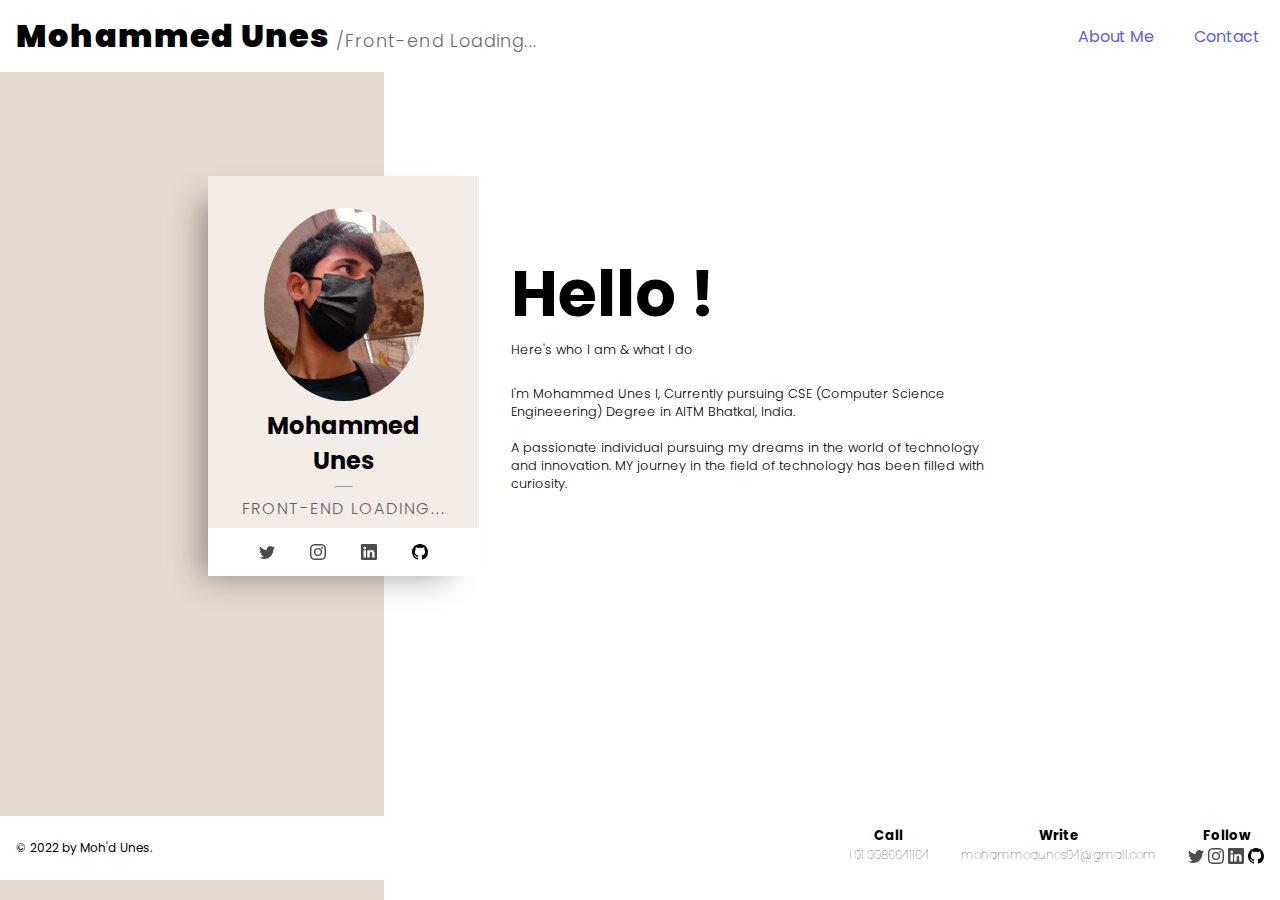
==== index.html @ 284f5f99 "Add files via upload" ====
<html lang="en">

<head>
    <meta charset="UTF-8">
    <meta http-equiv="X-UA-Compatible" content="IE=edge">
    <meta name="viewport" content="width=device-width, initial-scale=1.0">
    <title>Mohammed Unes I</title>
    <meta name="title" content="Mohammedd Falah / Front-end Developer">
    <meta name="description" content="">

    <!-- Open Graph / Facebook -->
    <meta property="og:type" content="website">
    <meta property="og:url" content="https://www.falahh.me/">
    <meta property="og:title" content="Mohammedd Falah / Front-end Developer">
    <meta property="og:description" content="">
    <meta property="og:image" content="">

    <!-- Twitter -->
    <meta property="twitter:card" content="summary_large_image">
    <meta property="twitter:url" content="https://www.falahh.me/">
    <meta property="twitter:title" content="Mohammedd Falah / Front-end Developer">
    <meta property="twitter:description" content="">
    <meta property="twitter:image" content="">
    <link rel="stylesheet" href="Styles/style.css">
    <link rel="stylesheet" href="/Styles/hamburgers.css">
    <script src="/Scripts/script.js" defer></script>

    <!-- <script src="/Scripts/hamburrger.js" defer></script> -->
    <script src="https://ajax.googleapis.com/ajax/libs/jquery/3.3.1/jquery.min.js" defer></script>
    <script src="https://s.pageclip.co/v1/pageclip.js" charset="utf-8" defer></script>
    <link rel="stylesheet" href="https://s.pageclip.co/v1/pageclip.css" media="screen">

    <!-- form -->
    <script src="https://formspree.io/v2/form.js"></script>
</head>

<body>
    <header>
        <nav id="navbar">
            <div>
                <h1 id="heading">
                    <strong>Mohammed Unes </strong>
                    <span>/Front-end Loading...</span>
                </h1>
            </div>
            <ol id="nav-menu">
                <li>
                    <a id="About-me-link" href="#main">About Me</a>
                </li>
                <!-- <li>
                    <a href="/resources/mohammed-falah-resume.pdf" target="_blank">Resume</a>
                </li>
                <li>
                    <a href="https://github.com/falahh6?tab=repositories">Projects</a>
                </li> -->
                <li>
                    <a id="contact-me-link" href="#contact-me">Contact</a>
                </li>
            </ol>
            <button class="hamburger hamburger--slider" type="button">
                <span class="hamburger-box">
                    <span class="hamburger-inner"></span>
                </span>
            </button>
        </nav>
    </header>
    <main id="main">
        <section id="About-me">
            <div id="oneP">
                <img src="resources/unes3.jpg" alt="">
                <div id="intro">
                    <h2>Mohammed Unes</h2>
                    <hr>
                    <h3>FRONT-END LOADING...</h3>
                </div>
                <div id="card-socials">
                    <a href="https://x.com/M_Unez71?t=LFRdzj5lJhbxf79S980NCA&s=08">                        <svg id="icons" xmlns="http://www.w3.org/2000/svg" width="16" height="16" fill="currentColor"
                            class="bi bi-twitter" viewBox="0 0 16 16">
                            <path
                                d="M5.026 15c6.038 0 9.341-5.003 9.341-9.334 0-.14 0-.282-.006-.422A6.685 6.685 0 0 0 16 3.542a6.658 6.658 0 0 1-1.889.518 3.301 3.301 0 0 0 1.447-1.817 6.533 6.533 0 0 1-2.087.793A3.286 3.286 0 0 0 7.875 6.03a9.325 9.325 0 0 1-6.767-3.429 3.289 3.289 0 0 0 1.018 4.382A3.323 3.323 0 0 1 .64 6.575v.045a3.288 3.288 0 0 0 2.632 3.218 3.203 3.203 0 0 1-.865.115 3.23 3.23 0 0 1-.614-.057 3.283 3.283 0 0 0 3.067 2.277A6.588 6.588 0 0 1 .78 13.58a6.32 6.32 0 0 1-.78-.045A9.344 9.344 0 0 0 5.026 15z" />
                        </svg>
                    </a>
                    <a href="https://instagram.com/unez_____71?utm_source=qr&igshid=MzNlNGNkZWQ4Mg==">
                        <svg id="icons" xmlns="http://www.w3.org/2000/svg" width="16" height="16" fill="currentColor"
                            class="bi bi-instagram" viewBox="0 0 16 16">
                            <path
                                d="M8 0C5.829 0 5.556.01 4.703.048 3.85.088 3.269.222 2.76.42a3.917 3.917 0 0 0-1.417.923A3.927 3.927 0 0 0 .42 2.76C.222 3.268.087 3.85.048 4.7.01 5.555 0 5.827 0 8.001c0 2.172.01 2.444.048 3.297.04.852.174 1.433.372 1.942.205.526.478.972.923 1.417.444.445.89.719 1.416.923.51.198 1.09.333 1.942.372C5.555 15.99 5.827 16 8 16s2.444-.01 3.298-.048c.851-.04 1.434-.174 1.943-.372a3.916 3.916 0 0 0 1.416-.923c.445-.445.718-.891.923-1.417.197-.509.332-1.09.372-1.942C15.99 10.445 16 10.173 16 8s-.01-2.445-.048-3.299c-.04-.851-.175-1.433-.372-1.941a3.926 3.926 0 0 0-.923-1.417A3.911 3.911 0 0 0 13.24.42c-.51-.198-1.092-.333-1.943-.372C10.443.01 10.172 0 7.998 0h.003zm-.717 1.442h.718c2.136 0 2.389.007 3.232.046.78.035 1.204.166 1.486.275.373.145.64.319.92.599.28.28.453.546.598.92.11.281.24.705.275 1.485.039.843.047 1.096.047 3.231s-.008 2.389-.047 3.232c-.035.78-.166 1.203-.275 1.485a2.47 2.47 0 0 1-.599.919c-.28.28-.546.453-.92.598-.28.11-.704.24-1.485.276-.843.038-1.096.047-3.232.047s-2.39-.009-3.233-.047c-.78-.036-1.203-.166-1.485-.276a2.478 2.478 0 0 1-.92-.598 2.48 2.48 0 0 1-.6-.92c-.109-.281-.24-.705-.275-1.485-.038-.843-.046-1.096-.046-3.233 0-2.136.008-2.388.046-3.231.036-.78.166-1.204.276-1.486.145-.373.319-.64.599-.92.28-.28.546-.453.92-.598.282-.11.705-.24 1.485-.276.738-.034 1.024-.044 2.515-.045v.002zm4.988 1.328a.96.96 0 1 0 0 1.92.96.96 0 0 0 0-1.92zm-4.27 1.122a4.109 4.109 0 1 0 0 8.217 4.109 4.109 0 0 0 0-8.217zm0 1.441a2.667 2.667 0 1 1 0 5.334 2.667 2.667 0 0 1 0-5.334z" />
                        </svg>
                    </a>
                    <a href="https://www.linkedin.com/in/">
                        <svg id="icons" xmlns="http://www.w3.org/2000/svg" width="16" height="16" fill="currentColor"
                            class="bi bi-linkedin" viewBox="0 0 16 16">
                            <path
                                d="M0 1.146C0 .513.526 0 1.175 0h13.65C15.474 0 16 .513 16 1.146v13.708c0 .633-.526 1.146-1.175 1.146H1.175C.526 16 0 15.487 0 14.854V1.146zm4.943 12.248V6.169H2.542v7.225h2.401zm-1.2-8.212c.837 0 1.358-.554 1.358-1.248-.015-.709-.52-1.248-1.342-1.248-.822 0-1.359.54-1.359 1.248 0 .694.521 1.248 1.327 1.248h.016zm4.908 8.212V9.359c0-.216.016-.432.08-.586.173-.431.568-.878 1.232-.878.869 0 1.216.662 1.216 1.634v3.865h2.401V9.25c0-2.22-1.184-3.252-2.764-3.252-1.274 0-1.845.7-2.165 1.193v.025h-.016a5.54 5.54 0 0 1 .016-.025V6.169h-2.4c.03.678 0 7.225 0 7.225h2.4z" />
                        </svg>
                    </a>
                    <a href="https://github.com/Unez71">
                        <svg id="icons" xmlns="http://www.w3.org/2000/svg" width="16" height="16" fill="currentColor"
                            class="bi bi-github" viewBox="0 0 16 16" style="color: black;">
                            <path
                                d="M8 0C3.58 0 0 3.58 0 8c0 3.54 2.29 6.53 5.47 7.59.4.07.55-.17.55-.38 0-.19-.01-.82-.01-1.49-2.01.37-2.53-.49-2.69-.94-.09-.23-.48-.94-.82-1.13-.28-.15-.68-.52-.01-.53.63-.01 1.08.58 1.23.82.72 1.21 1.87.87 2.33.66.07-.52.28-.87.51-1.07-1.78-.2-3.64-.89-3.64-3.95 0-.87.31-1.59.82-2.15-.08-.2-.36-1.02.08-2.12 0 0 .67-.21 2.2.82.64-.18 1.32-.27 2-.27.68 0 1.36.09 2 .27 1.53-1.04 2.2-.82 2.2-.82.44 1.1.16 1.92.08 2.12.51.56.82 1.27.82 2.15 0 3.07-1.87 3.75-3.65 3.95.29.25.54.73.54 1.48 0 1.07-.01 1.93-.01 2.2 0 .21.15.46.55.38A8.012 8.012 0 0 0 16 8c0-4.42-3.58-8-8-8z" />
                        </svg>
                    </a>
                </div>

            </div>
            <div id="twoP">
                <h1>Hello !</h1>
                <p class="here-i">Here's who I am & what I do</p>
                <!-- <div id="buttons">
                    <button> <a id="resume-btn" target="_blank" href="/resources/mohammed-falah-resume.pdf">Resume</a>
                    </button>
                    <button> <a id="projects-btn" target="_blank"
                            href="https://github.com/falahh6?tab=repositories">Projects</a>
                    </button>
                </div> -->
                <p id="nd">I'm Mohammed Unes I, Currently pursuing CSE (Computer Science Engineeering) Degree in AITM
                    Bhatkal, India.
                    <br> <br> A passionate individual pursuing my dreams in the world of technology and innovation. MY journey in the field of technology has been filled with curiosity.
                </p>
            </div>
        </section>
    </main>
    <!-- <hr> -->
    <!-- <section id="contact-me">
        <div id="contact-inputs">
            <h3>Let's Connect!</h3>
            <form action="https://formcarry.com/s/s22xprWgo" method="POST" id="form-inputs">
                <label for="name">Your name</label>
                <input type="text" id="name" name="name" required>
                <label for="mailme">Email</label>
                <input id="mailme" type="email" name="email" value="" required>
                <label for="Message">Your Message</label>
                <textarea id="Message" cols="10" rows="5" type="text" name="Message" required></textarea>
                <div id="form-button">
                    <button type="submit">Submit</button>  -->
                </div>
            </form>
        </div>
    </section>
    <footer id="footer">
        <p id="copyright"> &copy; 2022 by Moh'd Unes.</p>
        <ol id="footer">
            <li>
                <h5>Call</h5>
                <a id="call" href="tel:9986641164">+91 9986641164</a>
            </li>
            <li>
                <h5>Write</h5>
                <a id="mail" href="mailto:mohammedunes94@gmail.com">mohammedunes94@gmail.com</a>
            </li>
            <li>
                <h5>Follow</h5>
                <a href="https://twitter.com/">
                    <svg id="icons" xmlns="http://www.w3.org/2000/svg" width="16" height="16" fill="currentColor"
                        class="bi bi-twitter" viewBox="0 0 16 16">
                        <path
                            d="M5.026 15c6.038 0 9.341-5.003 9.341-9.334 0-.14 0-.282-.006-.422A6.685 6.685 0 0 0 16 3.542a6.658 6.658 0 0 1-1.889.518 3.301 3.301 0 0 0 1.447-1.817 6.533 6.533 0 0 1-2.087.793A3.286 3.286 0 0 0 7.875 6.03a9.325 9.325 0 0 1-6.767-3.429 3.289 3.289 0 0 0 1.018 4.382A3.323 3.323 0 0 1 .64 6.575v.045a3.288 3.288 0 0 0 2.632 3.218 3.203 3.203 0 0 1-.865.115 3.23 3.23 0 0 1-.614-.057 3.283 3.283 0 0 0 3.067 2.277A6.588 6.588 0 0 1 .78 13.58a6.32 6.32 0 0 1-.78-.045A9.344 9.344 0 0 0 5.026 15z" />
                    </svg>
                </a>
                <a href="https://www.instagram.com/unes_____71/">
                    <svg id="icons" xmlns="http://www.w3.org/2000/svg" width="16" height="16" fill="currentColor"
                        class="bi bi-instagram" viewBox="0 0 16 16">
                        <path
                            d="M8 0C5.829 0 5.556.01 4.703.048 3.85.088 3.269.222 2.76.42a3.917 3.917 0 0 0-1.417.923A3.927 3.927 0 0 0 .42 2.76C.222 3.268.087 3.85.048 4.7.01 5.555 0 5.827 0 8.001c0 2.172.01 2.444.048 3.297.04.852.174 1.433.372 1.942.205.526.478.972.923 1.417.444.445.89.719 1.416.923.51.198 1.09.333 1.942.372C5.555 15.99 5.827 16 8 16s2.444-.01 3.298-.048c.851-.04 1.434-.174 1.943-.372a3.916 3.916 0 0 0 1.416-.923c.445-.445.718-.891.923-1.417.197-.509.332-1.09.372-1.942C15.99 10.445 16 10.173 16 8s-.01-2.445-.048-3.299c-.04-.851-.175-1.433-.372-1.941a3.926 3.926 0 0 0-.923-1.417A3.911 3.911 0 0 0 13.24.42c-.51-.198-1.092-.333-1.943-.372C10.443.01 10.172 0 7.998 0h.003zm-.717 1.442h.718c2.136 0 2.389.007 3.232.046.78.035 1.204.166 1.486.275.373.145.64.319.92.599.28.28.453.546.598.92.11.281.24.705.275 1.485.039.843.047 1.096.047 3.231s-.008 2.389-.047 3.232c-.035.78-.166 1.203-.275 1.485a2.47 2.47 0 0 1-.599.919c-.28.28-.546.453-.92.598-.28.11-.704.24-1.485.276-.843.038-1.096.047-3.232.047s-2.39-.009-3.233-.047c-.78-.036-1.203-.166-1.485-.276a2.478 2.478 0 0 1-.92-.598 2.48 2.48 0 0 1-.6-.92c-.109-.281-.24-.705-.275-1.485-.038-.843-.046-1.096-.046-3.233 0-2.136.008-2.388.046-3.231.036-.78.166-1.204.276-1.486.145-.373.319-.64.599-.92.28-.28.546-.453.92-.598.282-.11.705-.24 1.485-.276.738-.034 1.024-.044 2.515-.045v.002zm4.988 1.328a.96.96 0 1 0 0 1.92.96.96 0 0 0 0-1.92zm-4.27 1.122a4.109 4.109 0 1 0 0 8.217 4.109 4.109 0 0 0 0-8.217zm0 1.441a2.667 2.667 0 1 1 0 5.334 2.667 2.667 0 0 1 0-5.334z" />
                    </svg>
                </a>
                <a href="https://www.linkedin.com/in/">
                    <svg id="icons" xmlns="http://www.w3.org/2000/svg" width="16" height="16" fill="currentColor"
                        class="bi bi-linkedin" viewBox="0 0 16 16">
                        <path
                            d="M0 1.146C0 .513.526 0 1.175 0h13.65C15.474 0 16 .513 16 1.146v13.708c0 .633-.526 1.146-1.175 1.146H1.175C.526 16 0 15.487 0 14.854V1.146zm4.943 12.248V6.169H2.542v7.225h2.401zm-1.2-8.212c.837 0 1.358-.554 1.358-1.248-.015-.709-.52-1.248-1.342-1.248-.822 0-1.359.54-1.359 1.248 0 .694.521 1.248 1.327 1.248h.016zm4.908 8.212V9.359c0-.216.016-.432.08-.586.173-.431.568-.878 1.232-.878.869 0 1.216.662 1.216 1.634v3.865h2.401V9.25c0-2.22-1.184-3.252-2.764-3.252-1.274 0-1.845.7-2.165 1.193v.025h-.016a5.54 5.54 0 0 1 .016-.025V6.169h-2.4c.03.678 0 7.225 0 7.225h2.4z" />
                    </svg>
                </a>
                <a href="https://github.com/Unez71">
                    <svg id="icons" xmlns="http://www.w3.org/2000/svg" width="16" height="16" fill="currentColor"
                        class="bi bi-github" viewBox="0 0 16 16" style="color: black;">
                        <path
                            d="M8 0C3.58 0 0 3.58 0 8c0 3.54 2.29 6.53 5.47 7.59.4.07.55-.17.55-.38 0-.19-.01-.82-.01-1.49-2.01.37-2.53-.49-2.69-.94-.09-.23-.48-.94-.82-1.13-.28-.15-.68-.52-.01-.53.63-.01 1.08.58 1.23.82.72 1.21 1.87.87 2.33.66.07-.52.28-.87.51-1.07-1.78-.2-3.64-.89-3.64-3.95 0-.87.31-1.59.82-2.15-.08-.2-.36-1.02.08-2.12 0 0 .67-.21 2.2.82.64-.18 1.32-.27 2-.27.68 0 1.36.09 2 .27 1.53-1.04 2.2-.82 2.2-.82.44 1.1.16 1.92.08 2.12.51.56.82 1.27.82 2.15 0 3.07-1.87 3.75-3.65 3.95.29.25.54.73.54 1.48 0 1.07-.01 1.93-.01 2.2 0 .21.15.46.55.38A8.012 8.012 0 0 0 16 8c0-4.42-3.58-8-8-8z" />
                    </svg>
                </a>
            </li>
        </ol>
    </footer>
</body>

</html>
---- Styles/style.css ----
@import url('https://fonts.googleapis.com/css2?family=Poppins:wght@200;300;500;600&display=swap');
@import url('https://fonts.googleapis.com/css2?family=Poppins:wght@200&display=swap');

html {
    margin: 0;
    padding: 0;
    scroll-behavior: smooth;
}

* {
    list-style: none;
    font-family: 'Poppins', sans-serif;
    text-decoration: none;
    -webkit-tap-highlight-color: transparent;
}

body {
    font-size: 16px;
    margin: 0;
    margin-bottom: 0;
    background: linear-gradient(90deg, #e6dacf 30%, #ffffff 30%);
    background-repeat: no-repeat;
    padding-bottom: 0;
    scroll-behavior: smooth;
}

body.is-scroll {
    overflow-y: hidden;
}

.overflow {
    overflow-y: hidden;
}

nav {
    display: flex;
    justify-content: space-between;
    text-align: center;
    align-items: center;
    background-color: white;
    padding: 0 1rem;
    height: 4.5rem;
    position: fixed;
    width: 100%;
    z-index: 999;
}

#heading strong {
    letter-spacing: 1.2px;
}

#heading span {
    font-weight: 300;
    font-size: 1.1rem;
    opacity: 0.6;
    letter-spacing: 1.2px;
}

#nav-menu {
    display: flex;
    justify-content: space-between;
    /* width: 4rem; */
    padding: 0;
    margin-right: 1rem;

}

#nav-menu li {
    padding: 20px;
    text-decoration: none;
}

#nav-menu a {
    color: #5E5DF0;
}

#nav-menu a:hover {
    text-decoration: underline;
}

main {
    padding: 3rem;
    align-items: center;
    height: 45rem;
}

#About-me {
    display: flex;
    width: 60%;
    justify-content: center;
    margin: 8rem 15rem;
}

#About-me img {
    width: 10rem;
    border-radius: 100%;
}

#About-me hr {
    width: 1rem;
}

#oneP {
    text-align: center;
    background-color: #f4ece6;
    display: flex;
    flex-direction: column;
    box-shadow: -19px 13px 29px -12px rgba(0, 0, 0, 0.36);
    align-items: center;
    height: 25rem;
    width: 35rem;
    justify-content: space-between;
    margin-left: -5rem;
}

#oneP img {
    margin-top: 2rem;
}

#oneP h2 {
    padding: 0;
    margin: 0;
    width: 10rem;
    text-align: center;
}

#oneP h3 {
    opacity: 0.6;
}

#intro {
    display: flex;
    flex-direction: column;
    justify-content: center;
    align-items: center;
}

#oneP h3 {
    font-weight: 300;
    padding: 0;
    margin: 0;
    font-size: 1rem;
    letter-spacing: 2px;
}

#twoP {
    display: flex;
    flex-direction: column;
    padding-left: 2rem;
    justify-content: center;
}

#twoP h1 {
    font-size: 4rem;
    padding: 0;
    margin: 0;
}

#buttons button {
    background: #6868f4;
    border-radius: 999px;
    box-shadow: #5E5DF0 0 10px 20px -10px;
    box-sizing: border-box;
    color: #FFFFFF;
    cursor: pointer;
    font-size: 16px;
    line-height: 24px;
    opacity: 1;
    outline: 0 solid transparent;
    padding: 8px 18px;
    user-select: none;
    -webkit-user-select: none;
    touch-action: manipulation;
    width: fit-content;
    word-break: break-word;
    border: 0;
}

#buttons button:hover {
    background: white;
    color: black;
}

#twoP p {
    font-size: 0.8rem;
    font-weight: 300;
    /* padding-top: 2rem; */
}

footer,
footer ol {
    display: flex;
    text-align: center;
}

footer {
    justify-content: space-between;
    align-items: center;
    height: 4rem;
    padding: 0;
    margin: 0;
    background-color: white;
    position: inherit;
    bottom: 0;
}

#copyright {
    padding-left: 1rem;
}

footer ol li {
    padding: 1rem;
}

footer ol li h5,
footer ol li p {
    margin: 0;
}

footer ol li p {
    font-size: 12px;
    font-weight: 100;
}

footer p {
    font-size: 12px;
}

#call {
    font-size: 12px;
    font-weight: 100;
    color: black;
}

#mail {
    font-size: 12px;
    font-weight: 100;
    color: black;
}

#icons {
    color: rgb(76, 76, 76);
}


#card-socials {
    background-color: white;
    width: 100%;
    position: relative;
    bottom: 0;
    display: flex;
    justify-content: center;
    align-items: center;
    height: 3rem;
}

#card-socials a {
    margin: 0 1.1rem;
}

.here-i {
    font-size: 0.8rem;
    margin-top: 0;
}

.hamburger {
    display: none;
}

#form {
    display: flex;
    flex-direction: column;
    align-items: center;
    margin-bottom: 6rem;
    margin-right: 0;
    position: relative;
    left: -10px;
    right: 0;
    background: transparent;
    width: 100%;
}


form input,
textarea {
    padding: 10px;
    /* border-radius: 8px; */
    border: none;
    border-bottom: 1px solid;
    margin: 10px 0;
    margin-top: 0;
    margin-bottom: 20px;
}

#mailme,
#name,
#Message {
    font-size: 12px;
    color: rgb(72, 72, 72);
}

#submit-button {
    border: 1px solid darkgray;
    background-color: lightgray;
}

#contact-me {
    display: flex;
    flex-direction: column;
    padding: 3 3rem;
    height: 35rem;
}

#contact-me-h1 {
    opacity: 0.4;
}

#contact-inputs {
    height: 25rem;
    background-color: white;
    width: 40rem;
    margin-left: 10rem;
    box-shadow: -19px 13px 29px -12px rgba(0, 0, 0, 0.36);
    padding: 2rem;
    background-color: #f4ece6;
    margin-top: 4rem;
}



#contact-inputs form {
    display: flex;
    flex-direction: column;
}

#contact-inputs label {
    font-size: 0.8rem;
    margin-left: 2rem;
}

#contact-inputs input,
#contact-inputs textarea {
    margin-left: 2rem;
    margin-bottom: 0;
    width: 90%;
    background-color: #f4ece6;
    margin-bottom: 1rem;
}

#contact-inputs input:hover,
#contact-inputs textarea:hover {
    background-color: rgb(255, 255, 255);
    transition: all 0.4s ease;
}

#contact-inputs input:focus-visible,
#contact-inputs textarea:focus-visible {
    background-color: white;
}

#contact-inputs button {
    margin-left: 2rem;
    width: 20%;
    background-color: white;
    border: 1px solid black;
    padding: 0.5rem;
    margin-bottom: 2rem;
    transition: transform 250ms cubic-bezier(.2, .8, .4, 1);
}

#contact-inputs button:hover {
    transform: scale(1.10);
}

#contact-inputs button:active {
    transform: scale(0.9);
}

@media screen and (max-width: 767px) {

    body {
        background: transparent;
        background-repeat: no-repeat;
        height: 56rem;
        width: 100%;
    }

    #nd {
        margin: 0;
        position: relative;
        left: -1rem;
    }

    #heading strong {
        font-size: 1rem;
    }

    #heading span {
        text-align: left;
        display: block;
        font-size: 0.8rem;
    }

    #buttons {
        display: none;
    }

    #About-me {
        flex-direction: column;
        margin: 5rem 4rem;
        position: relative;
        top: -4.5rem;
    }

    #About-me-h2,
    #Contact-me-h1 {
        display: none;
    }

    #oneP {
        width: 15rem;
        position: relative;
        top: 4rem;
        left: -3.2rem;
        margin-left: 0;
    }

    #twoP {
        width: 15rem;
        position: relative;
        top: 5rem;
        padding-left: 0;
        left: -2.4rem;
    }

    #twoP h1 {
        position: relative;
        left: -18px;
    }

    footer {
        position: relative;
        top: 8rem;
        padding-left: 0;
        width: 90%;
    }

    #copyright {
        position: absolute;
        text-align: center;
        top: 5rem;
        left: 7.6rem;
        /* text-align: center; */
        padding-bottom: 1rem;
    }

    #nav-menu {
        position: fixed;
        left: -300rem;
        top: 0;
        gap: 0;
        flex-direction: column;
        width: 100%;
        text-align: center;
        transition: all 0.8s ease;
        z-index: 1;
        background-color: #e6dacf;
        height: 100%;
        display: flex;
        justify-content: center;
        overflow-y: hidden;
    }

    #nav-menu.is-clicked {
        left: 0;
        margin: 0;
        overflow-y: hidden;
    }

    .hamburger {
        display: inline-block;
        position: absolute;
        right: 4rem;
        z-index: 1;
    }

    #oneP h3 {
        font-size: 0.8rem;
    }

    #contact-me {
        height: 20rem;
    }

    #contact-inputs {
        margin-left: 0;
        background-color: transparent;
        box-shadow: none;
        width: 50%;
        padding-top: 0;
        margin-top: 0;
    }

    #contact-inputs h3 {
        width: 100%;
        position: relative;
        left: -1rem;
    }

    #contact-inputs form {
        width: 18rem;
    }

    #form-inputs {
        width: 100%;
        position: absolute;
        left: 4rem;
    }

    #mailme,
    #name {
        height: 2rem;
    }

    #contact-inputs input,
    #contact-inputs textarea {
        background-color: white;
        padding: 0;
        margin-left: 0;
        padding-left: 0.5rem;
    }

    #contact-inputs label {
        margin-left: 0;
    }

    #contact-inputs button {
        margin-left: 0;
        width: 40%;
    }
}

#form-button {
    display: flex;
    align-items: baseline;
}

#form-button span {
    margin-left: 1rem;
}

#form-button span svg {
    position: relative;
    top: 3px;
}

#form-button span svg:hover {
    transition: transform 250ms cubic-bezier(.2, .8, .4, 1);
}

#form-button span svg:hover {
    transform: scale(1.40);
}

#form-button span svg:active {
    transform: scale(0.9);
}

#resume-btn,
#projects-btn {
    color: white;
}

#resume-btn:hover,
#projects-btn:hover {
    color: black;
}

#nv-msg {
    font-size: 10px;
    font-weight: 300;
    color: lightcoral;
    width: 100%;
}
.boxx{
    height: 50px;
    width: 50;
    border: 2px solid black;
}
---- Styles/hamburgers.css ----
/*!
 * Hamburgers
 * @description Tasty CSS-animated hamburgers
 * @author Jonathan Suh @jonsuh
 * @site https://jonsuh.com/hamburgers
 * @link https://github.com/jonsuh/hamburgers
 */
.hamburger {
  /* padding: 15px 15px; */
  /* display: inline-block; */
  cursor: pointer;
  transition-property: opacity, filter;
  transition-duration: 0.15s;
  transition-timing-function: linear;
  font: inherit;
  color: inherit;
  text-transform: none;
  background-color: transparent;
  border: 0;
  margin: 0;
  overflow: visible;
}

.hamburger:hover {
  opacity: 0.7;
}

.hamburger.is-active:hover {
  opacity: 0.7;
}

.hamburger.is-active .hamburger-inner,
.hamburger.is-active .hamburger-inner::before,
.hamburger.is-active .hamburger-inner::after {
  background-color: #000;
}

.hamburger-box {
  width: 20px;
  height: 24px;
  display: inline-block;
  position: relative;
}

.hamburger-inner {
  display: block;
  top: 50%;
  margin-top: -2px;
  width: 0rem;
}

.hamburger-inner,
.hamburger-inner::before,
.hamburger-inner::after {
  width: 40px;
  height: 4px;
  background-color: #000;
  border-radius: 4px;
  position: absolute;
  transition-property: transform;
  transition-duration: 0.15s;
  transition-timing-function: ease;
}

.hamburger-inner::before,
.hamburger-inner::after {
  content: "";
  display: block;
}

.hamburger-inner::before {
  top: -10px;
}

.hamburger-inner::after {
  bottom: -10px;
}

/*
   * 3DX
   */
.hamburger--3dx .hamburger-box {
  perspective: 80px;
}

.hamburger--3dx .hamburger-inner {
  transition: transform 0.15s cubic-bezier(0.645, 0.045, 0.355, 1), background-color 0s 0.1s cubic-bezier(0.645, 0.045, 0.355, 1);
}

.hamburger--3dx .hamburger-inner::before,
.hamburger--3dx .hamburger-inner::after {
  transition: transform 0s 0.1s cubic-bezier(0.645, 0.045, 0.355, 1);
}

.hamburger--3dx.is-active .hamburger-inner {
  background-color: transparent !important;
  transform: rotateY(180deg);
}

.hamburger--3dx.is-active .hamburger-inner::before {
  transform: translate3d(0, 10px, 0) rotate(45deg);
}

.hamburger--3dx.is-active .hamburger-inner::after {
  transform: translate3d(0, -10px, 0) rotate(-45deg);
}

/*
   * 3DX Reverse
   */
.hamburger--3dx-r .hamburger-box {
  perspective: 80px;
}

.hamburger--3dx-r .hamburger-inner {
  transition: transform 0.15s cubic-bezier(0.645, 0.045, 0.355, 1), background-color 0s 0.1s cubic-bezier(0.645, 0.045, 0.355, 1);
}

.hamburger--3dx-r .hamburger-inner::before,
.hamburger--3dx-r .hamburger-inner::after {
  transition: transform 0s 0.1s cubic-bezier(0.645, 0.045, 0.355, 1);
}

.hamburger--3dx-r.is-active .hamburger-inner {
  background-color: transparent !important;
  transform: rotateY(-180deg);
}

.hamburger--3dx-r.is-active .hamburger-inner::before {
  transform: translate3d(0, 10px, 0) rotate(45deg);
}

.hamburger--3dx-r.is-active .hamburger-inner::after {
  transform: translate3d(0, -10px, 0) rotate(-45deg);
}

/*
   * 3DY
   */
.hamburger--3dy .hamburger-box {
  perspective: 80px;
}

.hamburger--3dy .hamburger-inner {
  transition: transform 0.15s cubic-bezier(0.645, 0.045, 0.355, 1), background-color 0s 0.1s cubic-bezier(0.645, 0.045, 0.355, 1);
}

.hamburger--3dy .hamburger-inner::before,
.hamburger--3dy .hamburger-inner::after {
  transition: transform 0s 0.1s cubic-bezier(0.645, 0.045, 0.355, 1);
}

.hamburger--3dy.is-active .hamburger-inner {
  background-color: transparent !important;
  transform: rotateX(-180deg);
}

.hamburger--3dy.is-active .hamburger-inner::before {
  transform: translate3d(0, 10px, 0) rotate(45deg);
}

.hamburger--3dy.is-active .hamburger-inner::after {
  transform: translate3d(0, -10px, 0) rotate(-45deg);
}

/*
   * 3DY Reverse
   */
.hamburger--3dy-r .hamburger-box {
  perspective: 80px;
}

.hamburger--3dy-r .hamburger-inner {
  transition: transform 0.15s cubic-bezier(0.645, 0.045, 0.355, 1), background-color 0s 0.1s cubic-bezier(0.645, 0.045, 0.355, 1);
}

.hamburger--3dy-r .hamburger-inner::before,
.hamburger--3dy-r .hamburger-inner::after {
  transition: transform 0s 0.1s cubic-bezier(0.645, 0.045, 0.355, 1);
}

.hamburger--3dy-r.is-active .hamburger-inner {
  background-color: transparent !important;
  transform: rotateX(180deg);
}

.hamburger--3dy-r.is-active .hamburger-inner::before {
  transform: translate3d(0, 10px, 0) rotate(45deg);
}

.hamburger--3dy-r.is-active .hamburger-inner::after {
  transform: translate3d(0, -10px, 0) rotate(-45deg);
}

/*
   * 3DXY
   */
.hamburger--3dxy .hamburger-box {
  perspective: 80px;
}

.hamburger--3dxy .hamburger-inner {
  transition: transform 0.15s cubic-bezier(0.645, 0.045, 0.355, 1), background-color 0s 0.1s cubic-bezier(0.645, 0.045, 0.355, 1);
}

.hamburger--3dxy .hamburger-inner::before,
.hamburger--3dxy .hamburger-inner::after {
  transition: transform 0s 0.1s cubic-bezier(0.645, 0.045, 0.355, 1);
}

.hamburger--3dxy.is-active .hamburger-inner {
  background-color: transparent !important;
  transform: rotateX(180deg) rotateY(180deg);
}

.hamburger--3dxy.is-active .hamburger-inner::before {
  transform: translate3d(0, 10px, 0) rotate(45deg);
}

.hamburger--3dxy.is-active .hamburger-inner::after {
  transform: translate3d(0, -10px, 0) rotate(-45deg);
}

/*
   * 3DXY Reverse
   */
.hamburger--3dxy-r .hamburger-box {
  perspective: 80px;
}

.hamburger--3dxy-r .hamburger-inner {
  transition: transform 0.15s cubic-bezier(0.645, 0.045, 0.355, 1), background-color 0s 0.1s cubic-bezier(0.645, 0.045, 0.355, 1);
}

.hamburger--3dxy-r .hamburger-inner::before,
.hamburger--3dxy-r .hamburger-inner::after {
  transition: transform 0s 0.1s cubic-bezier(0.645, 0.045, 0.355, 1);
}

.hamburger--3dxy-r.is-active .hamburger-inner {
  background-color: transparent !important;
  transform: rotateX(180deg) rotateY(180deg) rotateZ(-180deg);
}

.hamburger--3dxy-r.is-active .hamburger-inner::before {
  transform: translate3d(0, 10px, 0) rotate(45deg);
}

.hamburger--3dxy-r.is-active .hamburger-inner::after {
  transform: translate3d(0, -10px, 0) rotate(-45deg);
}

/*
   * Arrow
   */
.hamburger--arrow.is-active .hamburger-inner::before {
  transform: translate3d(-8px, 0, 0) rotate(-45deg) scale(0.7, 1);
}

.hamburger--arrow.is-active .hamburger-inner::after {
  transform: translate3d(-8px, 0, 0) rotate(45deg) scale(0.7, 1);
}

/*
   * Arrow Right
   */
.hamburger--arrow-r.is-active .hamburger-inner::before {
  transform: translate3d(8px, 0, 0) rotate(45deg) scale(0.7, 1);
}

.hamburger--arrow-r.is-active .hamburger-inner::after {
  transform: translate3d(8px, 0, 0) rotate(-45deg) scale(0.7, 1);
}

/*
   * Arrow Alt
   */
.hamburger--arrowalt .hamburger-inner::before {
  transition: top 0.1s 0.1s ease, transform 0.1s cubic-bezier(0.165, 0.84, 0.44, 1);
}

.hamburger--arrowalt .hamburger-inner::after {
  transition: bottom 0.1s 0.1s ease, transform 0.1s cubic-bezier(0.165, 0.84, 0.44, 1);
}

.hamburger--arrowalt.is-active .hamburger-inner::before {
  top: 0;
  transform: translate3d(-8px, -10px, 0) rotate(-45deg) scale(0.7, 1);
  transition: top 0.1s ease, transform 0.1s 0.1s cubic-bezier(0.895, 0.03, 0.685, 0.22);
}

.hamburger--arrowalt.is-active .hamburger-inner::after {
  bottom: 0;
  transform: translate3d(-8px, 10px, 0) rotate(45deg) scale(0.7, 1);
  transition: bottom 0.1s ease, transform 0.1s 0.1s cubic-bezier(0.895, 0.03, 0.685, 0.22);
}

/*
   * Arrow Alt Right
   */
.hamburger--arrowalt-r .hamburger-inner::before {
  transition: top 0.1s 0.1s ease, transform 0.1s cubic-bezier(0.165, 0.84, 0.44, 1);
}

.hamburger--arrowalt-r .hamburger-inner::after {
  transition: bottom 0.1s 0.1s ease, transform 0.1s cubic-bezier(0.165, 0.84, 0.44, 1);
}

.hamburger--arrowalt-r.is-active .hamburger-inner::before {
  top: 0;
  transform: translate3d(8px, -10px, 0) rotate(45deg) scale(0.7, 1);
  transition: top 0.1s ease, transform 0.1s 0.1s cubic-bezier(0.895, 0.03, 0.685, 0.22);
}

.hamburger--arrowalt-r.is-active .hamburger-inner::after {
  bottom: 0;
  transform: translate3d(8px, 10px, 0) rotate(-45deg) scale(0.7, 1);
  transition: bottom 0.1s ease, transform 0.1s 0.1s cubic-bezier(0.895, 0.03, 0.685, 0.22);
}

/*
   * Arrow Turn
   */
.hamburger--arrowturn.is-active .hamburger-inner {
  transform: rotate(-180deg);
}

.hamburger--arrowturn.is-active .hamburger-inner::before {
  transform: translate3d(8px, 0, 0) rotate(45deg) scale(0.7, 1);
}

.hamburger--arrowturn.is-active .hamburger-inner::after {
  transform: translate3d(8px, 0, 0) rotate(-45deg) scale(0.7, 1);
}

/*
   * Arrow Turn Right
   */
.hamburger--arrowturn-r.is-active .hamburger-inner {
  transform: rotate(-180deg);
}

.hamburger--arrowturn-r.is-active .hamburger-inner::before {
  transform: translate3d(-8px, 0, 0) rotate(-45deg) scale(0.7, 1);
}

.hamburger--arrowturn-r.is-active .hamburger-inner::after {
  transform: translate3d(-8px, 0, 0) rotate(45deg) scale(0.7, 1);
}

/*
   * Boring
   */
.hamburger--boring .hamburger-inner,
.hamburger--boring .hamburger-inner::before,
.hamburger--boring .hamburger-inner::after {
  transition-property: none;
}

.hamburger--boring.is-active .hamburger-inner {
  transform: rotate(45deg);
}

.hamburger--boring.is-active .hamburger-inner::before {
  top: 0;
  opacity: 0;
}

.hamburger--boring.is-active .hamburger-inner::after {
  bottom: 0;
  transform: rotate(-90deg);
}

/*
   * Collapse
   */
.hamburger--collapse .hamburger-inner {
  top: auto;
  bottom: 0;
  transition-duration: 0.13s;
  transition-delay: 0.13s;
  transition-timing-function: cubic-bezier(0.55, 0.055, 0.675, 0.19);
}

.hamburger--collapse .hamburger-inner::after {
  top: -20px;
  transition: top 0.2s 0.2s cubic-bezier(0.33333, 0.66667, 0.66667, 1), opacity 0.1s linear;
}

.hamburger--collapse .hamburger-inner::before {
  transition: top 0.12s 0.2s cubic-bezier(0.33333, 0.66667, 0.66667, 1), transform 0.13s cubic-bezier(0.55, 0.055, 0.675, 0.19);
}

.hamburger--collapse.is-active .hamburger-inner {
  transform: translate3d(0, -10px, 0) rotate(-45deg);
  transition-delay: 0.22s;
  transition-timing-function: cubic-bezier(0.215, 0.61, 0.355, 1);
}

.hamburger--collapse.is-active .hamburger-inner::after {
  top: 0;
  opacity: 0;
  transition: top 0.2s cubic-bezier(0.33333, 0, 0.66667, 0.33333), opacity 0.1s 0.22s linear;
}

.hamburger--collapse.is-active .hamburger-inner::before {
  top: 0;
  transform: rotate(-90deg);
  transition: top 0.1s 0.16s cubic-bezier(0.33333, 0, 0.66667, 0.33333), transform 0.13s 0.25s cubic-bezier(0.215, 0.61, 0.355, 1);
}

/*
   * Collapse Reverse
   */
.hamburger--collapse-r .hamburger-inner {
  top: auto;
  bottom: 0;
  transition-duration: 0.13s;
  transition-delay: 0.13s;
  transition-timing-function: cubic-bezier(0.55, 0.055, 0.675, 0.19);
}

.hamburger--collapse-r .hamburger-inner::after {
  top: -20px;
  transition: top 0.2s 0.2s cubic-bezier(0.33333, 0.66667, 0.66667, 1), opacity 0.1s linear;
}

.hamburger--collapse-r .hamburger-inner::before {
  transition: top 0.12s 0.2s cubic-bezier(0.33333, 0.66667, 0.66667, 1), transform 0.13s cubic-bezier(0.55, 0.055, 0.675, 0.19);
}

.hamburger--collapse-r.is-active .hamburger-inner {
  transform: translate3d(0, -10px, 0) rotate(45deg);
  transition-delay: 0.22s;
  transition-timing-function: cubic-bezier(0.215, 0.61, 0.355, 1);
}

.hamburger--collapse-r.is-active .hamburger-inner::after {
  top: 0;
  opacity: 0;
  transition: top 0.2s cubic-bezier(0.33333, 0, 0.66667, 0.33333), opacity 0.1s 0.22s linear;
}

.hamburger--collapse-r.is-active .hamburger-inner::before {
  top: 0;
  transform: rotate(90deg);
  transition: top 0.1s 0.16s cubic-bezier(0.33333, 0, 0.66667, 0.33333), transform 0.13s 0.25s cubic-bezier(0.215, 0.61, 0.355, 1);
}

/*
   * Elastic
   */
.hamburger--elastic .hamburger-inner {
  top: 2px;
  transition-duration: 0.275s;
  transition-timing-function: cubic-bezier(0.68, -0.55, 0.265, 1.55);
}

.hamburger--elastic .hamburger-inner::before {
  top: 10px;
  transition: opacity 0.125s 0.275s ease;
}

.hamburger--elastic .hamburger-inner::after {
  top: 20px;
  transition: transform 0.275s cubic-bezier(0.68, -0.55, 0.265, 1.55);
}

.hamburger--elastic.is-active .hamburger-inner {
  transform: translate3d(0, 10px, 0) rotate(135deg);
  transition-delay: 0.075s;
}

.hamburger--elastic.is-active .hamburger-inner::before {
  transition-delay: 0s;
  opacity: 0;
}

.hamburger--elastic.is-active .hamburger-inner::after {
  transform: translate3d(0, -20px, 0) rotate(-270deg);
  transition-delay: 0.075s;
}

/*
   * Elastic Reverse
   */
.hamburger--elastic-r .hamburger-inner {
  top: 2px;
  transition-duration: 0.275s;
  transition-timing-function: cubic-bezier(0.68, -0.55, 0.265, 1.55);
}

.hamburger--elastic-r .hamburger-inner::before {
  top: 10px;
  transition: opacity 0.125s 0.275s ease;
}

.hamburger--elastic-r .hamburger-inner::after {
  top: 20px;
  transition: transform 0.275s cubic-bezier(0.68, -0.55, 0.265, 1.55);
}

.hamburger--elastic-r.is-active .hamburger-inner {
  transform: translate3d(0, 10px, 0) rotate(-135deg);
  transition-delay: 0.075s;
}

.hamburger--elastic-r.is-active .hamburger-inner::before {
  transition-delay: 0s;
  opacity: 0;
}

.hamburger--elastic-r.is-active .hamburger-inner::after {
  transform: translate3d(0, -20px, 0) rotate(270deg);
  transition-delay: 0.075s;
}

/*
   * Emphatic
   */
.hamburger--emphatic {
  overflow: hidden;
}

.hamburger--emphatic .hamburger-inner {
  transition: background-color 0.125s 0.175s ease-in;
}

.hamburger--emphatic .hamburger-inner::before {
  left: 0;
  transition: transform 0.125s cubic-bezier(0.6, 0.04, 0.98, 0.335), top 0.05s 0.125s linear, left 0.125s 0.175s ease-in;
}

.hamburger--emphatic .hamburger-inner::after {
  top: 10px;
  right: 0;
  transition: transform 0.125s cubic-bezier(0.6, 0.04, 0.98, 0.335), top 0.05s 0.125s linear, right 0.125s 0.175s ease-in;
}

.hamburger--emphatic.is-active .hamburger-inner {
  transition-delay: 0s;
  transition-timing-function: ease-out;
  background-color: transparent !important;
}

.hamburger--emphatic.is-active .hamburger-inner::before {
  left: -80px;
  top: -80px;
  transform: translate3d(80px, 80px, 0) rotate(45deg);
  transition: left 0.125s ease-out, top 0.05s 0.125s linear, transform 0.125s 0.175s cubic-bezier(0.075, 0.82, 0.165, 1);
}

.hamburger--emphatic.is-active .hamburger-inner::after {
  right: -80px;
  top: -80px;
  transform: translate3d(-80px, 80px, 0) rotate(-45deg);
  transition: right 0.125s ease-out, top 0.05s 0.125s linear, transform 0.125s 0.175s cubic-bezier(0.075, 0.82, 0.165, 1);
}

/*
   * Emphatic Reverse
   */
.hamburger--emphatic-r {
  overflow: hidden;
}

.hamburger--emphatic-r .hamburger-inner {
  transition: background-color 0.125s 0.175s ease-in;
}

.hamburger--emphatic-r .hamburger-inner::before {
  left: 0;
  transition: transform 0.125s cubic-bezier(0.6, 0.04, 0.98, 0.335), top 0.05s 0.125s linear, left 0.125s 0.175s ease-in;
}

.hamburger--emphatic-r .hamburger-inner::after {
  top: 10px;
  right: 0;
  transition: transform 0.125s cubic-bezier(0.6, 0.04, 0.98, 0.335), top 0.05s 0.125s linear, right 0.125s 0.175s ease-in;
}

.hamburger--emphatic-r.is-active .hamburger-inner {
  transition-delay: 0s;
  transition-timing-function: ease-out;
  background-color: transparent !important;
}

.hamburger--emphatic-r.is-active .hamburger-inner::before {
  left: -80px;
  top: 80px;
  transform: translate3d(80px, -80px, 0) rotate(-45deg);
  transition: left 0.125s ease-out, top 0.05s 0.125s linear, transform 0.125s 0.175s cubic-bezier(0.075, 0.82, 0.165, 1);
}

.hamburger--emphatic-r.is-active .hamburger-inner::after {
  right: -80px;
  top: 80px;
  transform: translate3d(-80px, -80px, 0) rotate(45deg);
  transition: right 0.125s ease-out, top 0.05s 0.125s linear, transform 0.125s 0.175s cubic-bezier(0.075, 0.82, 0.165, 1);
}

/*
   * Minus
   */
.hamburger--minus .hamburger-inner::before,
.hamburger--minus .hamburger-inner::after {
  transition: bottom 0.08s 0s ease-out, top 0.08s 0s ease-out, opacity 0s linear;
}

.hamburger--minus.is-active .hamburger-inner::before,
.hamburger--minus.is-active .hamburger-inner::after {
  opacity: 0;
  transition: bottom 0.08s ease-out, top 0.08s ease-out, opacity 0s 0.08s linear;
}

.hamburger--minus.is-active .hamburger-inner::before {
  top: 0;
}

.hamburger--minus.is-active .hamburger-inner::after {
  bottom: 0;
}

/*
   * Slider
   */
.hamburger--slider .hamburger-inner {
  top: 2px;
}

.hamburger--slider .hamburger-inner::before {
  top: 10px;
  transition-property: transform, opacity;
  transition-timing-function: ease;
  transition-duration: 0.15s;
}

.hamburger--slider .hamburger-inner::after {
  top: 20px;
}

.hamburger--slider.is-active .hamburger-inner {
  transform: translate3d(0, 10px, 0) rotate(45deg);
}

.hamburger--slider.is-active .hamburger-inner::before {
  transform: rotate(-45deg) translate3d(-5.71429px, -6px, 0);
  opacity: 0;
}

.hamburger--slider.is-active .hamburger-inner::after {
  transform: translate3d(0, -20px, 0) rotate(-90deg);
}

/*
   * Slider Reverse
   */
.hamburger--slider-r .hamburger-inner {
  top: 2px;
}

.hamburger--slider-r .hamburger-inner::before {
  top: 10px;
  transition-property: transform, opacity;
  transition-timing-function: ease;
  transition-duration: 0.15s;
}

.hamburger--slider-r .hamburger-inner::after {
  top: 20px;
}

.hamburger--slider-r.is-active .hamburger-inner {
  transform: translate3d(0, 10px, 0) rotate(-45deg);
}

.hamburger--slider-r.is-active .hamburger-inner::before {
  transform: rotate(45deg) translate3d(5.71429px, -6px, 0);
  opacity: 0;
}

.hamburger--slider-r.is-active .hamburger-inner::after {
  transform: translate3d(0, -20px, 0) rotate(90deg);
}

/*
   * Spin
   */
.hamburger--spin .hamburger-inner {
  transition-duration: 0.22s;
  transition-timing-function: cubic-bezier(0.55, 0.055, 0.675, 0.19);
}

.hamburger--spin .hamburger-inner::before {
  transition: top 0.1s 0.25s ease-in, opacity 0.1s ease-in;
}

.hamburger--spin .hamburger-inner::after {
  transition: bottom 0.1s 0.25s ease-in, transform 0.22s cubic-bezier(0.55, 0.055, 0.675, 0.19);
}

.hamburger--spin.is-active .hamburger-inner {
  transform: rotate(225deg);
  transition-delay: 0.12s;
  transition-timing-function: cubic-bezier(0.215, 0.61, 0.355, 1);
}

.hamburger--spin.is-active .hamburger-inner::before {
  top: 0;
  opacity: 0;
  transition: top 0.1s ease-out, opacity 0.1s 0.12s ease-out;
}

.hamburger--spin.is-active .hamburger-inner::after {
  bottom: 0;
  transform: rotate(-90deg);
  transition: bottom 0.1s ease-out, transform 0.22s 0.12s cubic-bezier(0.215, 0.61, 0.355, 1);
}

/*
   * Spin Reverse
   */
.hamburger--spin-r .hamburger-inner {
  transition-duration: 0.22s;
  transition-timing-function: cubic-bezier(0.55, 0.055, 0.675, 0.19);
}

.hamburger--spin-r .hamburger-inner::before {
  transition: top 0.1s 0.25s ease-in, opacity 0.1s ease-in;
}

.hamburger--spin-r .hamburger-inner::after {
  transition: bottom 0.1s 0.25s ease-in, transform 0.22s cubic-bezier(0.55, 0.055, 0.675, 0.19);
}

.hamburger--spin-r.is-active .hamburger-inner {
  transform: rotate(-225deg);
  transition-delay: 0.12s;
  transition-timing-function: cubic-bezier(0.215, 0.61, 0.355, 1);
}

.hamburger--spin-r.is-active .hamburger-inner::before {
  top: 0;
  opacity: 0;
  transition: top 0.1s ease-out, opacity 0.1s 0.12s ease-out;
}

.hamburger--spin-r.is-active .hamburger-inner::after {
  bottom: 0;
  transform: rotate(90deg);
  transition: bottom 0.1s ease-out, transform 0.22s 0.12s cubic-bezier(0.215, 0.61, 0.355, 1);
}

/*
   * Spring
   */
.hamburger--spring .hamburger-inner {
  top: 2px;
  transition: background-color 0s 0.13s linear;
}

.hamburger--spring .hamburger-inner::before {
  top: 10px;
  transition: top 0.1s 0.2s cubic-bezier(0.33333, 0.66667, 0.66667, 1), transform 0.13s cubic-bezier(0.55, 0.055, 0.675, 0.19);
}

.hamburger--spring .hamburger-inner::after {
  top: 20px;
  transition: top 0.2s 0.2s cubic-bezier(0.33333, 0.66667, 0.66667, 1), transform 0.13s cubic-bezier(0.55, 0.055, 0.675, 0.19);
}

.hamburger--spring.is-active .hamburger-inner {
  transition-delay: 0.22s;
  background-color: transparent !important;
}

.hamburger--spring.is-active .hamburger-inner::before {
  top: 0;
  transition: top 0.1s 0.15s cubic-bezier(0.33333, 0, 0.66667, 0.33333), transform 0.13s 0.22s cubic-bezier(0.215, 0.61, 0.355, 1);
  transform: translate3d(0, 10px, 0) rotate(45deg);
}

.hamburger--spring.is-active .hamburger-inner::after {
  top: 0;
  transition: top 0.2s cubic-bezier(0.33333, 0, 0.66667, 0.33333), transform 0.13s 0.22s cubic-bezier(0.215, 0.61, 0.355, 1);
  transform: translate3d(0, 10px, 0) rotate(-45deg);
}

/*
   * Spring Reverse
   */
.hamburger--spring-r .hamburger-inner {
  top: auto;
  bottom: 0;
  transition-duration: 0.13s;
  transition-delay: 0s;
  transition-timing-function: cubic-bezier(0.55, 0.055, 0.675, 0.19);
}

.hamburger--spring-r .hamburger-inner::after {
  top: -20px;
  transition: top 0.2s 0.2s cubic-bezier(0.33333, 0.66667, 0.66667, 1), opacity 0s linear;
}

.hamburger--spring-r .hamburger-inner::before {
  transition: top 0.1s 0.2s cubic-bezier(0.33333, 0.66667, 0.66667, 1), transform 0.13s cubic-bezier(0.55, 0.055, 0.675, 0.19);
}

.hamburger--spring-r.is-active .hamburger-inner {
  transform: translate3d(0, -10px, 0) rotate(-45deg);
  transition-delay: 0.22s;
  transition-timing-function: cubic-bezier(0.215, 0.61, 0.355, 1);
}

.hamburger--spring-r.is-active .hamburger-inner::after {
  top: 0;
  opacity: 0;
  transition: top 0.2s cubic-bezier(0.33333, 0, 0.66667, 0.33333), opacity 0s 0.22s linear;
}

.hamburger--spring-r.is-active .hamburger-inner::before {
  top: 0;
  transform: rotate(90deg);
  transition: top 0.1s 0.15s cubic-bezier(0.33333, 0, 0.66667, 0.33333), transform 0.13s 0.22s cubic-bezier(0.215, 0.61, 0.355, 1);
}

/*
   * Stand
   */
.hamburger--stand .hamburger-inner {
  transition: transform 0.075s 0.15s cubic-bezier(0.55, 0.055, 0.675, 0.19), background-color 0s 0.075s linear;
}

.hamburger--stand .hamburger-inner::before {
  transition: top 0.075s 0.075s ease-in, transform 0.075s 0s cubic-bezier(0.55, 0.055, 0.675, 0.19);
}

.hamburger--stand .hamburger-inner::after {
  transition: bottom 0.075s 0.075s ease-in, transform 0.075s 0s cubic-bezier(0.55, 0.055, 0.675, 0.19);
}

.hamburger--stand.is-active .hamburger-inner {
  transform: rotate(90deg);
  background-color: transparent !important;
  transition: transform 0.075s 0s cubic-bezier(0.215, 0.61, 0.355, 1), background-color 0s 0.15s linear;
}

.hamburger--stand.is-active .hamburger-inner::before {
  top: 0;
  transform: rotate(-45deg);
  transition: top 0.075s 0.1s ease-out, transform 0.075s 0.15s cubic-bezier(0.215, 0.61, 0.355, 1);
}

.hamburger--stand.is-active .hamburger-inner::after {
  bottom: 0;
  transform: rotate(45deg);
  transition: bottom 0.075s 0.1s ease-out, transform 0.075s 0.15s cubic-bezier(0.215, 0.61, 0.355, 1);
}

/*
   * Stand Reverse
   */
.hamburger--stand-r .hamburger-inner {
  transition: transform 0.075s 0.15s cubic-bezier(0.55, 0.055, 0.675, 0.19), background-color 0s 0.075s linear;
}

.hamburger--stand-r .hamburger-inner::before {
  transition: top 0.075s 0.075s ease-in, transform 0.075s 0s cubic-bezier(0.55, 0.055, 0.675, 0.19);
}

.hamburger--stand-r .hamburger-inner::after {
  transition: bottom 0.075s 0.075s ease-in, transform 0.075s 0s cubic-bezier(0.55, 0.055, 0.675, 0.19);
}

.hamburger--stand-r.is-active .hamburger-inner {
  transform: rotate(-90deg);
  background-color: transparent !important;
  transition: transform 0.075s 0s cubic-bezier(0.215, 0.61, 0.355, 1), background-color 0s 0.15s linear;
}

.hamburger--stand-r.is-active .hamburger-inner::before {
  top: 0;
  transform: rotate(-45deg);
  transition: top 0.075s 0.1s ease-out, transform 0.075s 0.15s cubic-bezier(0.215, 0.61, 0.355, 1);
}

.hamburger--stand-r.is-active .hamburger-inner::after {
  bottom: 0;
  transform: rotate(45deg);
  transition: bottom 0.075s 0.1s ease-out, transform 0.075s 0.15s cubic-bezier(0.215, 0.61, 0.355, 1);
}

/*
   * Squeeze
   */
.hamburger--squeeze .hamburger-inner {
  transition-duration: 0.075s;
  transition-timing-function: cubic-bezier(0.55, 0.055, 0.675, 0.19);
}

.hamburger--squeeze .hamburger-inner::before {
  transition: top 0.075s 0.12s ease, opacity 0.075s ease;
}

.hamburger--squeeze .hamburger-inner::after {
  transition: bottom 0.075s 0.12s ease, transform 0.075s cubic-bezier(0.55, 0.055, 0.675, 0.19);
}

.hamburger--squeeze.is-active .hamburger-inner {
  transform: rotate(45deg);
  transition-delay: 0.12s;
  transition-timing-function: cubic-bezier(0.215, 0.61, 0.355, 1);
}

.hamburger--squeeze.is-active .hamburger-inner::before {
  top: 0;
  opacity: 0;
  transition: top 0.075s ease, opacity 0.075s 0.12s ease;
}

.hamburger--squeeze.is-active .hamburger-inner::after {
  bottom: 0;
  transform: rotate(-90deg);
  transition: bottom 0.075s ease, transform 0.075s 0.12s cubic-bezier(0.215, 0.61, 0.355, 1);
}

/*
   * Vortex
   */
.hamburger--vortex .hamburger-inner {
  transition-duration: 0.2s;
  transition-timing-function: cubic-bezier(0.19, 1, 0.22, 1);
}

.hamburger--vortex .hamburger-inner::before,
.hamburger--vortex .hamburger-inner::after {
  transition-duration: 0s;
  transition-delay: 0.1s;
  transition-timing-function: linear;
}

.hamburger--vortex .hamburger-inner::before {
  transition-property: top, opacity;
}

.hamburger--vortex .hamburger-inner::after {
  transition-property: bottom, transform;
}

.hamburger--vortex.is-active .hamburger-inner {
  transform: rotate(765deg);
  transition-timing-function: cubic-bezier(0.19, 1, 0.22, 1);
}

.hamburger--vortex.is-active .hamburger-inner::before,
.hamburger--vortex.is-active .hamburger-inner::after {
  transition-delay: 0s;
}

.hamburger--vortex.is-active .hamburger-inner::before {
  top: 0;
  opacity: 0;
}

.hamburger--vortex.is-active .hamburger-inner::after {
  bottom: 0;
  transform: rotate(90deg);
}

/*
   * Vortex Reverse
   */
.hamburger--vortex-r .hamburger-inner {
  transition-duration: 0.2s;
  transition-timing-function: cubic-bezier(0.19, 1, 0.22, 1);
}

.hamburger--vortex-r .hamburger-inner::before,
.hamburger--vortex-r .hamburger-inner::after {
  transition-duration: 0s;
  transition-delay: 0.1s;
  transition-timing-function: linear;
}

.hamburger--vortex-r .hamburger-inner::before {
  transition-property: top, opacity;
}

.hamburger--vortex-r .hamburger-inner::after {
  transition-property: bottom, transform;
}

.hamburger--vortex-r.is-active .hamburger-inner {
  transform: rotate(-765deg);
  transition-timing-function: cubic-bezier(0.19, 1, 0.22, 1);
}

.hamburger--vortex-r.is-active .hamburger-inner::before,
.hamburger--vortex-r.is-active .hamburger-inner::after {
  transition-delay: 0s;
}

.hamburger--vortex-r.is-active .hamburger-inner::before {
  top: 0;
  opacity: 0;
}

.hamburger--vortex-r.is-active .hamburger-inner::after {
  bottom: 0;
  transform: rotate(-90deg);
}
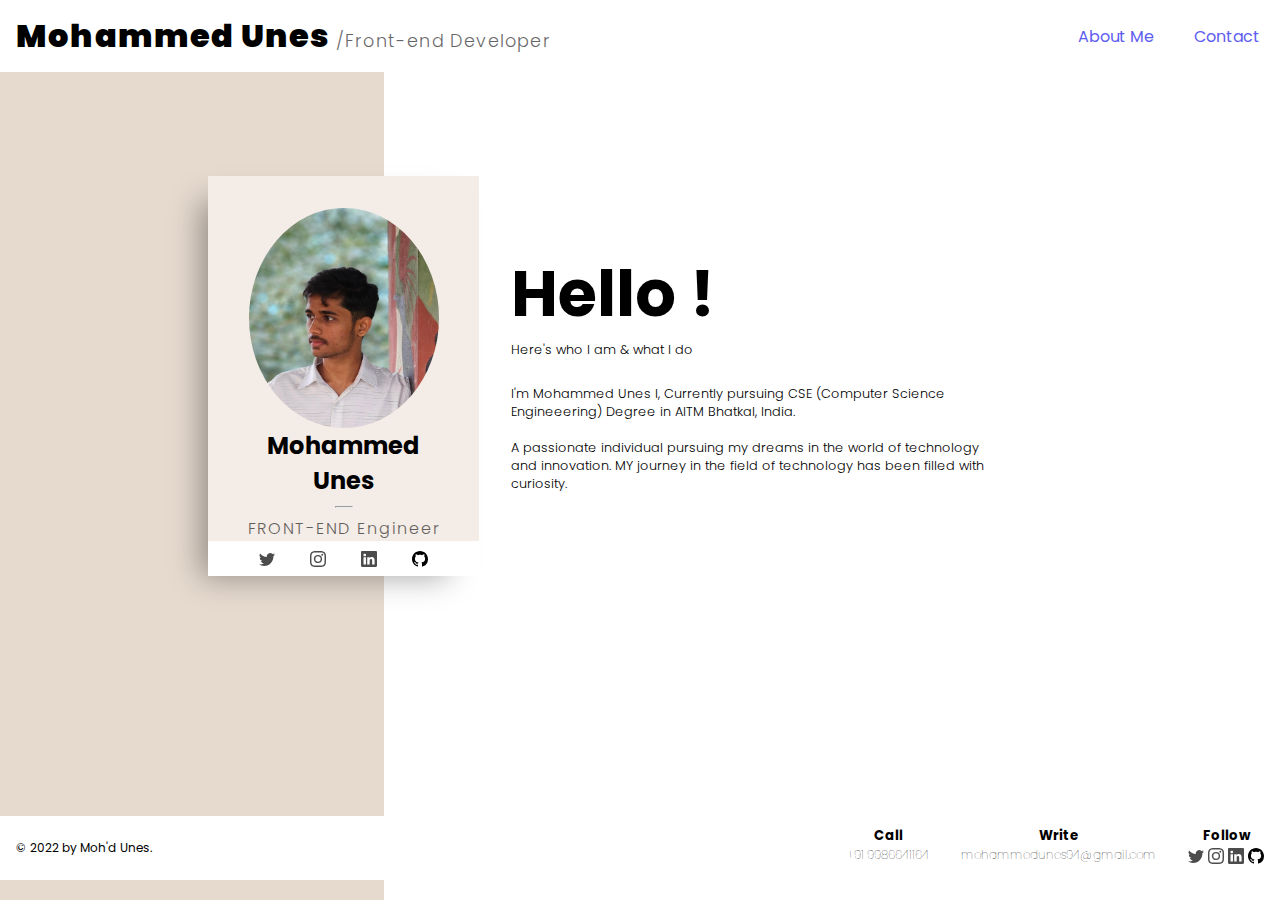
==== commit d89f1eb4: "about page" ====
--- a/index.html
+++ b/index.html
@@ -5,20 +5,20 @@
     <meta http-equiv="X-UA-Compatible" content="IE=edge">
     <meta name="viewport" content="width=device-width, initial-scale=1.0">
     <title>Mohammed Unes I</title>
-    <meta name="title" content="Mohammedd Falah / Front-end Developer">
+    <meta name="title" content="Front-end Developer">
     <meta name="description" content="">
 
     <!-- Open Graph / Facebook -->
     <meta property="og:type" content="website">
-    <meta property="og:url" content="https://www.falahh.me/">
-    <meta property="og:title" content="Mohammedd Falah / Front-end Developer">
+    <meta property="og:url" content="">
+    <meta property="og:title" content="">
     <meta property="og:description" content="">
     <meta property="og:image" content="">
 
     <!-- Twitter -->
     <meta property="twitter:card" content="summary_large_image">
-    <meta property="twitter:url" content="https://www.falahh.me/">
-    <meta property="twitter:title" content="Mohammedd Falah / Front-end Developer">
+    <meta property="twitter:url" content="">
+    <meta property="twitter:title" content="">
     <meta property="twitter:description" content="">
     <meta property="twitter:image" content="">
     <link rel="stylesheet" href="Styles/style.css">
@@ -40,18 +40,18 @@
             <div>
                 <h1 id="heading">
                     <strong>Mohammed Unes </strong>
-                    <span>/Front-end Loading...</span>
+                    <span>/Front-end Developer</span>
                 </h1>
             </div>
             <ol id="nav-menu">
                 <li>
-                    <a id="About-me-link" href="#main">About Me</a>
+                    <a id="About-me-link" href="about.html">About Me</a>
                 </li>
                 <!-- <li>
-                    <a href="/resources/mohammed-falah-resume.pdf" target="_blank">Resume</a>
+                    <a href="/resources/" target="_blank">Resume</a>
                 </li>
                 <li>
-                    <a href="https://github.com/falahh6?tab=repositories">Projects</a>
+                    <a href="https://github.com">Projects</a>
                 </li> -->
                 <li>
                     <a id="contact-me-link" href="#contact-me">Contact</a>
@@ -67,11 +67,11 @@
     <main id="main">
         <section id="About-me">
             <div id="oneP">
-                <img src="resources/unes3.jpg" alt="">
+                <img src="resources/nez.jpg" alt="">
                 <div id="intro">
                     <h2>Mohammed Unes</h2>
                     <hr>
-                    <h3>FRONT-END LOADING...</h3>
+                    <h3>FRONT-END Engineer</h3>
                 </div>
                 <div id="card-socials">
                     <a href="https://x.com/M_Unez71?t=LFRdzj5lJhbxf79S980NCA&s=08">                        <svg id="icons" xmlns="http://www.w3.org/2000/svg" width="16" height="16" fill="currentColor"
@@ -108,10 +108,10 @@
                 <h1>Hello !</h1>
                 <p class="here-i">Here's who I am & what I do</p>
                 <!-- <div id="buttons">
-                    <button> <a id="resume-btn" target="_blank" href="/resources/mohammed-falah-resume.pdf">Resume</a>
+                    <button> <a id="resume-btn" target="_blank" href="/resources/mohammed--resume.pdf">Resume</a>
                     </button>
                     <button> <a id="projects-btn" target="_blank"
-                            href="https://github.com/falahh6?tab=repositories">Projects</a>
+                            href="https://github.com/?tab=repositories">Projects</a>
                     </button>
                 </div> -->
                 <p id="nd">I'm Mohammed Unes I, Currently pursuing CSE (Computer Science Engineeering) Degree in AITM
--- a/Styles/style.css
+++ b/Styles/style.css
@@ -92,7 +92,8 @@
 }
 
 #About-me img {
-    width: 10rem;
+    height: 55%;  
+    width: 70%;
     border-radius: 100%;
 }
 
